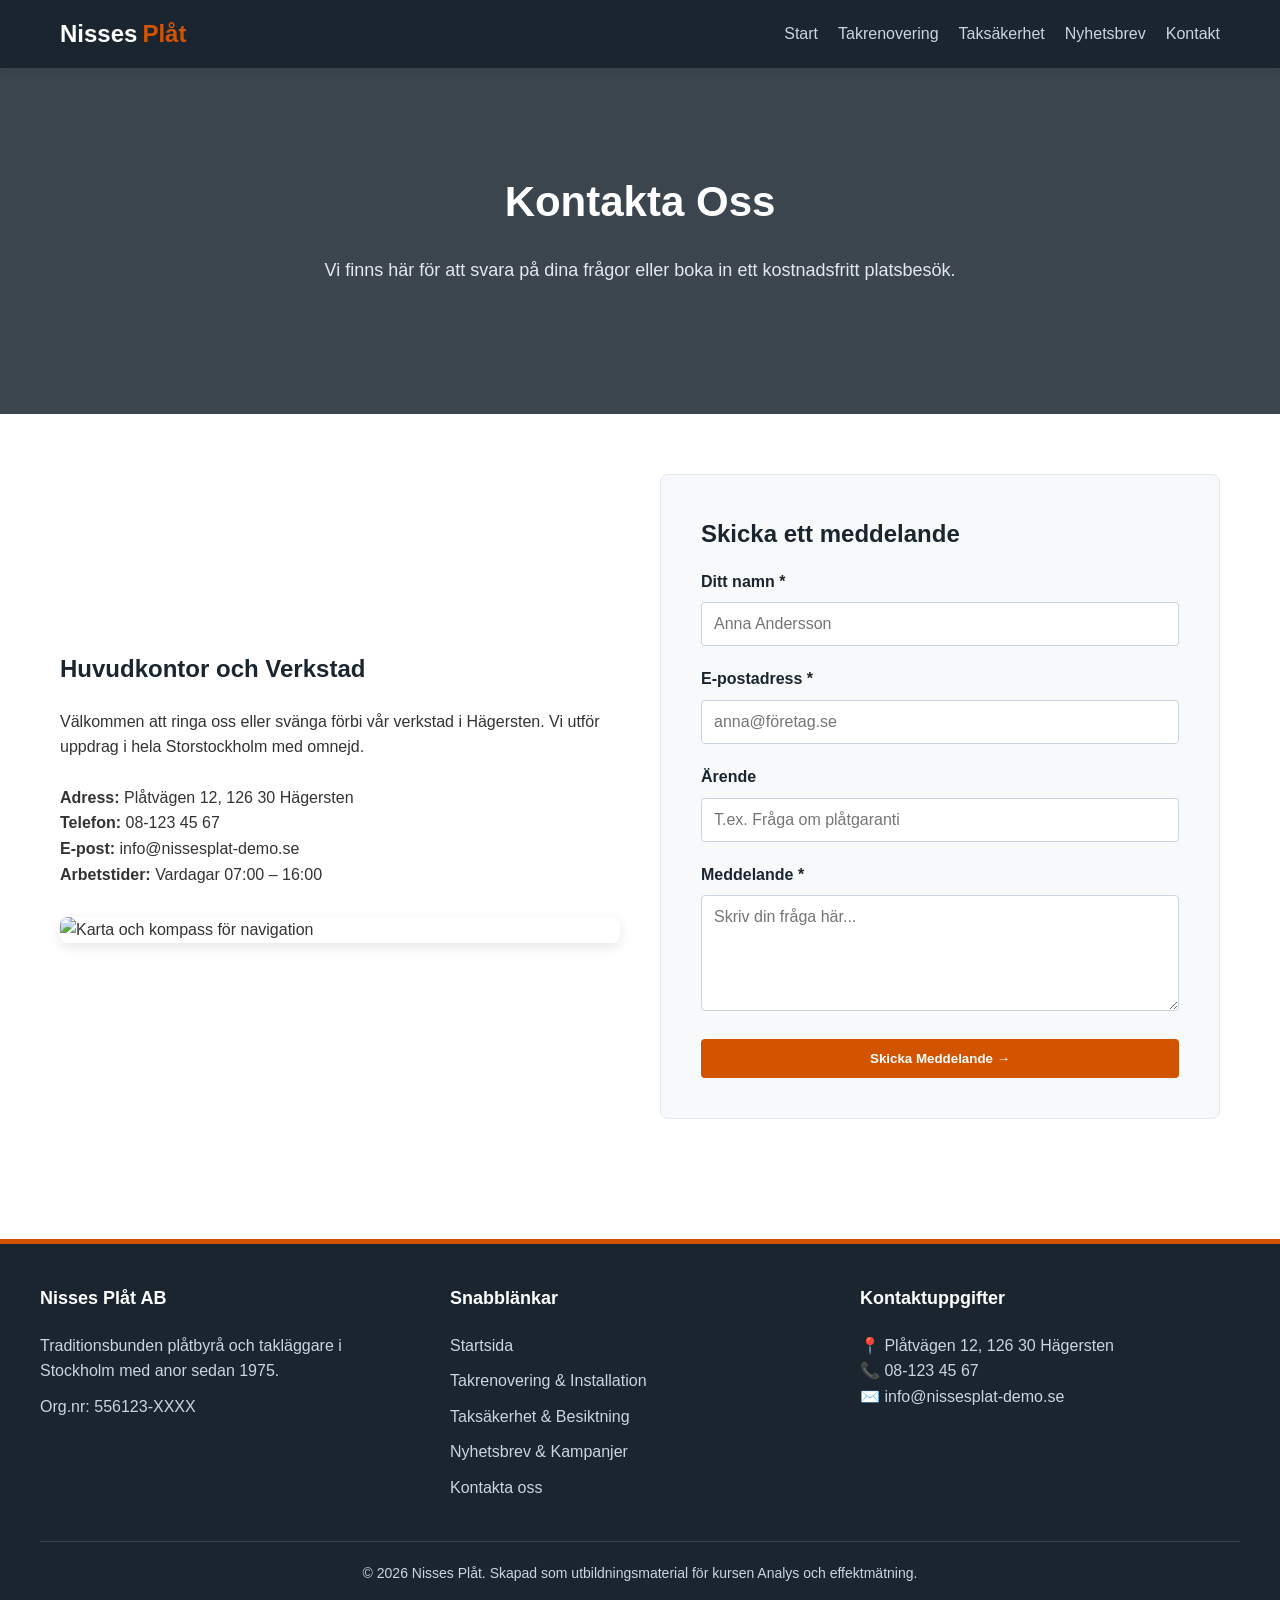
==== kontakt.html @ 35ddb616 "Add files via upload" ====
<!DOCTYPE html>
<html lang="sv">
<head>
    <meta charset="UTF-8">
    <meta name="viewport" content="width=device-width, initial-scale=1.0">
    <title>Kontakta Nisses Plåt | Nisses Plåt Stockholm</title>
    <meta name="description" content="Kontakta Nisses Plåt i Hägersten, Stockholm. Ring oss, besök oss eller skicka ett meddelande direkt via vårt kontaktformulär.">
    <link rel="stylesheet" href="style.css">
    
    <!-- KURS-TIPS: Klistra in din Google Analytics 4 (gtag.js) spårningskod här nedanför -->
    <!-- Global site tag (gtag.js) - Google Analytics -->
    <script async src="https://www.googletagmanager.com/gtag/js?id=G-XXXXXXXXXX"></script>
    <script>
      window.dataLayer = window.dataLayer || [];
      function gtag(){dataLayer.push(arguments);}
      gtag('js', new Date());
      gtag('config', 'G-XXXXXXXXXX'); // Ersätt med ditt riktiga Measurement ID sen
    </script>
</head>
<body>

    <header>
        <div class="nav-container">
            <div class="logo">
                <a href="index.html">Nisses<span>Plåt</span></a>
            </div>
            <div class="menu-toggle" id="mobile-menu">
                <span></span>
                <span></span>
                <span></span>
            </div>
            <ul class="nav-menu">
                <li><a href="index.html">Start</a></li>
                <li><a href="produkt-1.html">Takrenovering</a></li>
                <li><a href="produkt-2.html">Taksäkerhet</a></li>
                <li><a href="nyhetsbrev.html">Nyhetsbrev</a></li>
                <li><a href="kontakt.html">Kontakt</a></li>
            </ul>
        </div>
    </header>

    <section class="hero" style="background-image: linear-gradient(rgba(26, 37, 47, 0.85), rgba(26, 37, 47, 0.85)), url('https://images.unsplash.com/photo-1486406146926-c627a92ad1ab?auto=format&fit=crop&w=1200&q=80');">
        <div class="hero-content">
            <h1>Kontakta Oss</h1>
            <p>Vi finns här för att svara på dina frågor eller boka in ett kostnadsfritt platsbesök.</p>
        </div>
    </section>

    <main class="container">
        <div class="grid-2">
            <div>
                <h2 style="color: var(--primary-color); margin-bottom: 20px;">Huvudkontor och Verkstad</h2>
                <p style="margin-bottom: 25px;">Välkommen att ringa oss eller svänga förbi vår verkstad i Hägersten. Vi utför uppdrag i hela Storstockholm med omnejd.</p>
                
                <div style="margin-bottom: 20px;">
                    <p><strong>Adress:</strong> Plåtvägen 12, 126 30 Hägersten</p>
                    <p><strong>Telefon:</strong> 08-123 45 67</p>
                    <p><strong>E-post:</strong> info@nissesplat-demo.se</p>
                    <p><strong>Arbetstider:</strong> Vardagar 07:00 – 16:00</p>
                </div>

                <div style="margin-top: 30px;">
                    <!-- Karta/Illustration-plats för lokal förankring -->
                    <img src="https://images.unsplash.com/photo-1524661135-423995f22d0b?auto=format&fit=crop&w=600&q=80" alt="Karta och kompass för navigation" class="responsive-img">
                </div>
            </div>
            
            <div>
                <div class="form-container">
                    <h2 style="margin-bottom: 15px; color: var(--primary-color);">Skicka ett meddelande</h2>
                    
                    <!-- GENERELLT KONTAKTFORMULÄR -->
                    <form id="form_generell_kontakt" action="thank-you.html" method="GET">
                        <input type="hidden" name="lead_type" value="allman_kontakt">
                        
                        <div class="form-group">
                            <label for="c_name">Ditt namn *</label>
                            <input type="text" id="c_name" name="fullname" class="form-control" required placeholder="Anna Andersson">
                        </div>
                        <div class="form-group">
                            <label for="c_email">E-postadress *</label>
                            <input type="email" id="c_email" name="email" class="form-control" required placeholder="anna@företag.se">
                        </div>
                        <div class="form-group">
                            <label for="c_subject">Ärende</label>
                            <input type="text" id="c_subject" name="subject" class="form-control" placeholder="T.ex. Fråga om plåtgaranti">
                        </div>
                        <div class="form-group">
                            <label for="c_message">Meddelande *</label>
                            <textarea id="c_message" name="message" class="form-control" rows="5" required placeholder="Skriv din fråga här..."></textarea>
                        </div>
                        <button type="submit" class="btn" style="width: 100%;">Skicka Meddelande &rarr;</button>
                    </form>
                </div>
            </div>
        </div>
    </main>

    <footer>
        <div class="footer-content">
            <div class="footer-section">
                <h4>Nisses Plåt AB</h4>
                <p>Traditionsbunden plåtbyrå och takläggare i Stockholm med anor sedan 1975.</p>
                <p style="margin-top: 10px;">Org.nr: 556123-XXXX</p>
            </div>
            <div class="footer-section">
                <h4>Snabblänkar</h4>
                <ul>
                    <li><a href="index.html">Startsida</a></li>
                    <li><a href="produkt-1.html">Takrenovering & Installation</a></li>
                    <li><a href="produkt-2.html">Taksäkerhet & Besiktning</a></li>
                    <li><a href="nyhetsbrev.html">Nyhetsbrev & Kampanjer</a></li>
                    <li><a href="kontakt.html">Kontakta oss</a></li>
                </ul>
            </div>
            <div class="footer-section">
                <h4>Kontaktuppgifter</h4>
                <p>📍 Plåtvägen 12, 126 30 Hägersten</p>
                <p>📞 08-123 45 67</p>
                <p>✉️ info@nissesplat-demo.se</p>
            </div>
        </div>
        <div class="footer-bottom">
            <p>&copy; 2026 Nisses Plåt. Skapad som utbildningsmaterial för kursen Analys och effektmätning.</p>
        </div>
    </footer>

    <script src="script.js"></script>
</body>
</html>
---- style.css ----
/* CSS-återställning och globala stilar */
*, *::before, *::after {
    box-sizing: border-box;
    margin: 0;
    padding: 0;
}

:root {
    --primary-color: #1a252f; /* Mörk plåt/skiffer */
    --accent-color: #d35400;  /* Koppar/Plåtslagarorange */
    --accent-hover: #b33900;
    --text-color: #333333;
    --light-bg: #f8f9fa;
    --white: #ffffff;
    --border-color: #e2e8f0;
    --font-main: 'Segoe UI', Tahoma, Geneva, Verdana, sans-serif;
}

body {
    font-family: var(--font-main);
    line-height: 1.6;
    color: var(--text-color);
    background-color: var(--white);
}

/* Navigation */
header {
    background-color: var(--primary-color);
    position: sticky;
    top: 0;
    z-index: 1000;
    box-shadow: 0 2px 10px rgba(0,0,0,0.1);
}

.nav-container {
    max-width: 1200px;
    margin: 0 auto;
    display: flex;
    justify-content: space-between;
    align-items: center;
    padding: 15px 20px;
}

.logo a {
    color: var(--white);
    font-size: 24px;
    font-weight: bold;
    text-decoration: none;
    display: flex;
    align-items: center;
}

.logo span {
    color: var(--accent-color);
    margin-left: 5px;
}

.nav-menu {
    display: flex;
    list-style: none;
    gap: 20px;
}

.nav-menu a {
    color: #cbd5e1;
    text-decoration: none;
    font-weight: 500;
    transition: color 0.3s;
    font-size: 16px;
}

.nav-menu a:hover, .nav-menu a.active {
    color: var(--white);
    border-bottom: 2px solid var(--accent-color);
}

/* Hamburgarmeny för mobil */
.menu-toggle {
    display: none;
    flex-direction: column;
    gap: 5px;
    cursor: pointer;
}

.menu-toggle span {
    width: 25px;
    height: 3px;
    background-color: var(--white);
    transition: 0.3s;
}

/* Hero-sektioner */
.hero {
    background-linear-gradient: rgba(26, 37, 47, 0.85);
    background-size: cover;
    background-position: center;
    color: var(--white);
    padding: 100px 20px;
    text-align: center;
}

.hero-content {
    max-width: 800px;
    margin: 0 auto;
}

.hero h1 {
    font-size: 42px;
    margin-bottom: 20px;
    font-weight: 700;
}

.hero p {
    font-size: 18px;
    margin-bottom: 30px;
    color: #e2e8f0;
}

/* Knappar / CTA */
.btn {
    display: inline-block;
    background-color: var(--accent-color);
    color: var(--white);
    padding: 12px 30px;
    text-decoration: none;
    border-radius: 4px;
    font-weight: 600;
    transition: background-color 0.3s, transform 0.2s;
    border: none;
    cursor: pointer;
}

.btn:hover {
    background-color: var(--accent-hover);
    transform: translateY(-2px);
}

.btn-secondary {
    background-color: transparent;
    border: 2px solid var(--white);
    margin-left: 15px;
}

.btn-secondary:hover {
    background-color: var(--white);
    color: var(--primary-color);
}

/* Huvudinnehåll & Sektioner */
.container {
    max-width: 1200px;
    margin: 0 auto;
    padding: 60px 20px;
}

.section-title {
    text-align: center;
    font-size: 32px;
    margin-bottom: 40px;
    position: relative;
    color: var(--primary-color);
}

.section-title::after {
    content: '';
    display: block;
    width: 60px;
    height: 4px;
    background-color: var(--accent-color);
    margin: 10px auto 0;
}

/* Grid-layouter */
.grid-2 {
    display: grid;
    grid-template-columns: repeat(auto-fit, minmax(300px, 1fr));
    gap: 40px;
    align-items: center;
}

.grid-3 {
    display: grid;
    grid-template-columns: repeat(auto-fit, minmax(300px, 1fr));
    gap: 30px;
}

/* Kort / Feature-boxar */
.card {
    background: var(--white);
    padding: 30px;
    border-radius: 8px;
    box-shadow: 0 4px 6px rgba(0,0,0,0.05);
    border: 1px solid var(--border-color);
    transition: transform 0.3s;
}

.card:hover {
    transform: translateY(-5px);
}

.card h3 {
    margin-bottom: 15px;
    color: var(--primary-color);
}

/* Bildhantering */
.responsive-img {
    width: 100%;
    height: auto;
    border-radius: 8px;
    box-shadow: 0 4px 12px rgba(0,0,0,0.1);
    display: block;
}

/* Formulärstilar */
.form-container {
    background-color: var(--light-bg);
    padding: 40px;
    border-radius: 8px;
    border: 1px solid var(--border-color);
    max-width: 600px;
    margin: 0 auto;
}

.form-group {
    margin-bottom: 20px;
}

.form-group label {
    display: block;
    margin-bottom: 8px;
    font-weight: 600;
    color: var(--primary-color);
}

.form-control {
    width: 100%;
    padding: 12px;
    border: 1px solid #cbd5e1;
    border-radius: 4px;
    font-family: var(--font-main);
    font-size: 16px;
}

.form-control:focus {
    outline: none;
    border-color: var(--accent-color);
    box-shadow: 0 0 0 3px rgba(211, 84, 0, 0.15);
}

/* Footer */
footer {
    background-color: var(--primary-color);
    color: #cbd5e1;
    padding: 40px 20px;
    margin-top: 60px;
    border-top: 5px solid var(--accent-color);
}

.footer-content {
    max-width: 1200px;
    margin: 0 auto;
    display: flex;
    justify-content: space-between;
    flex-wrap: wrap;
    gap: 30px;
}

.footer-section {
    flex: 1;
    min-width: 250px;
}

.footer-section h4 {
    color: var(--white);
    margin-bottom: 20px;
    font-size: 18px;
}

.footer-section ul {
    list-style: none;
}

.footer-section ul li {
    margin-bottom: 10px;
}

.footer-section ul li a {
    color: #cbd5e1;
    text-decoration: none;
    transition: color 0.2s;
}

.footer-section ul li a:hover {
    color: var(--white);
}

.footer-bottom {
    max-width: 1200px;
    margin: 30px auto 0;
    padding-top: 20px;
    border-top: 1px solid #334155;
    text-align: center;
    font-size: 14px;
}

/* Responsiv Media Queries */
@media (max-width: 768px) {
    .menu-toggle {
        display: flex;
    }
    
    .nav-menu {
        display: none;
        position: absolute;
        top: 100%;
        left: 0;
        width: 100%;
        background-color: var(--primary-color);
        flex-direction: column;
        padding: 20px;
        box-shadow: 0 4px 6px rgba(0,0,0,0.1);
        gap: 15px;
    }
    
    .nav-menu.active {
        display: flex;
    }
    
    .hero h1 {
        font-size: 32px;
    }
    
    .btn-secondary {
        margin-left: 0;
        margin-top: 15px;
        display: block;
    }
}
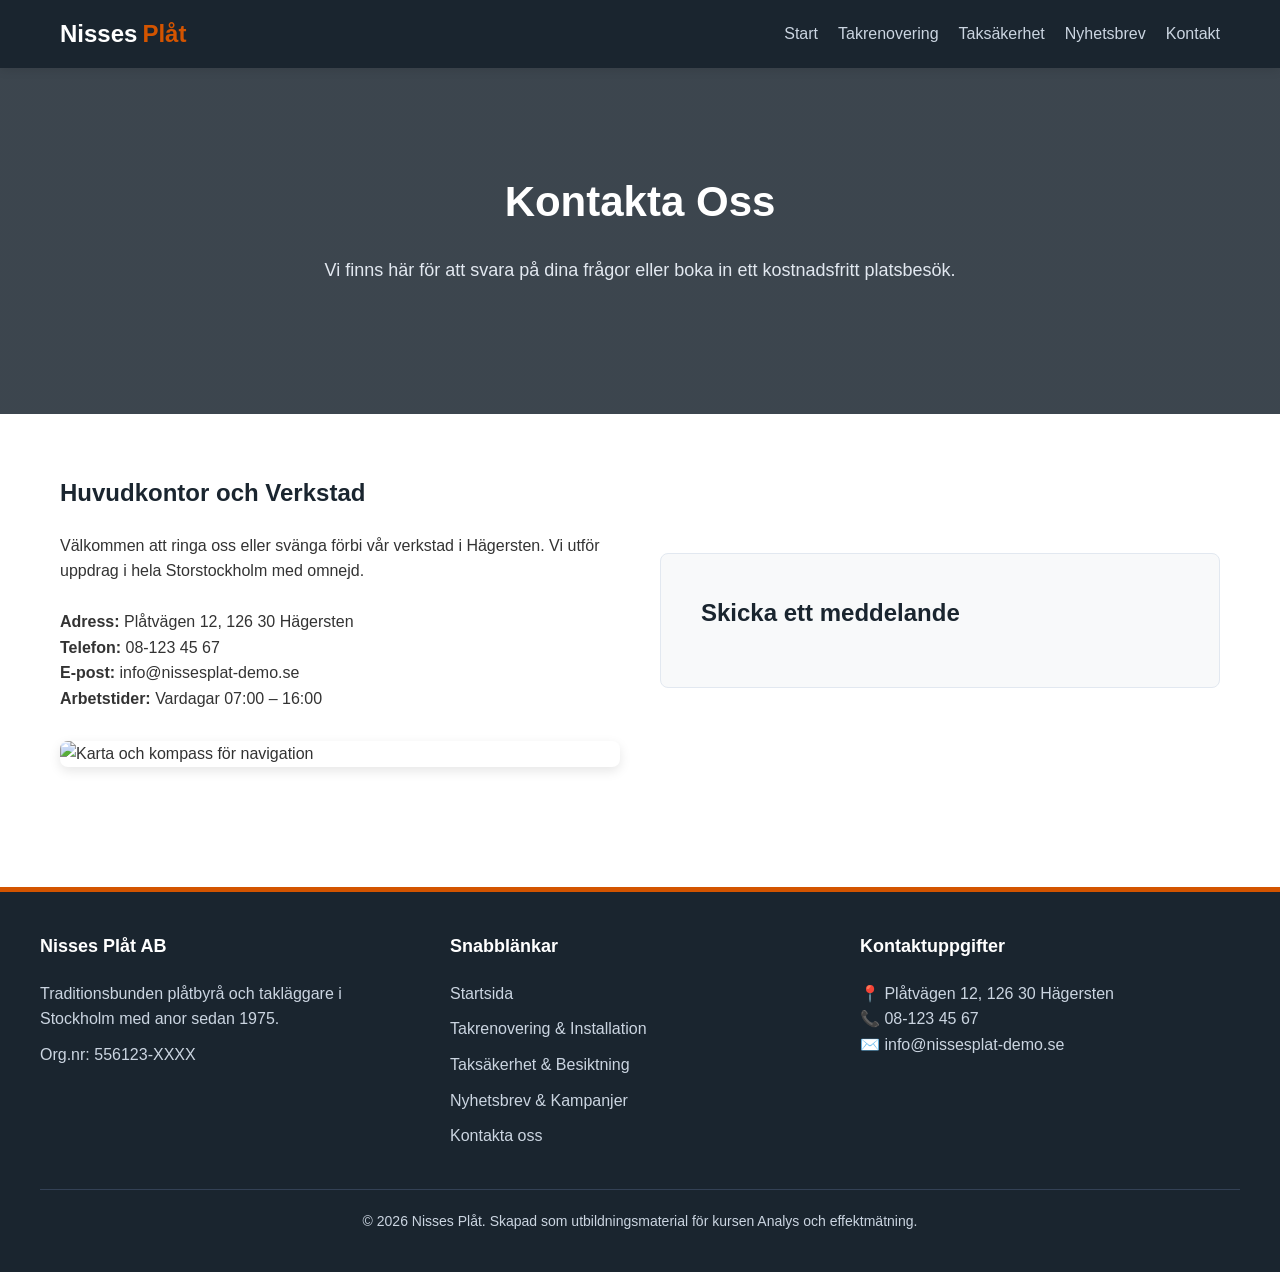
==== commit 22d17b22: "Replace contact form with HubSpot form embed" ====
--- a/kontakt.html
+++ b/kontakt.html
@@ -9,13 +9,15 @@
     
     <!-- KURS-TIPS: Klistra in din Google Analytics 4 (gtag.js) spårningskod här nedanför -->
     <!-- Global site tag (gtag.js) - Google Analytics -->
-    <script async src="https://www.googletagmanager.com/gtag/js?id=G-XXXXXXXXXX"></script>
-    <script>
-      window.dataLayer = window.dataLayer || [];
-      function gtag(){dataLayer.push(arguments);}
-      gtag('js', new Date());
-      gtag('config', 'G-XXXXXXXXXX'); // Ersätt med ditt riktiga Measurement ID sen
-    </script>
+    <!-- Google tag (gtag.js) -->
+<script async src="https://www.googletagmanager.com/gtag/js?id=G-0EHP5RQWJB"></script>
+<script>
+  window.dataLayer = window.dataLayer || [];
+  function gtag(){dataLayer.push(arguments);}
+  gtag('js', new Date());
+
+  gtag('config', 'G-0EHP5RQWJB');
+</script>
 </head>
 <body>
 
@@ -68,29 +70,9 @@
             <div>
                 <div class="form-container">
                     <h2 style="margin-bottom: 15px; color: var(--primary-color);">Skicka ett meddelande</h2>
-                    
-                    <!-- GENERELLT KONTAKTFORMULÄR -->
-                    <form id="form_generell_kontakt" action="thank-you.html" method="GET">
-                        <input type="hidden" name="lead_type" value="allman_kontakt">
-                        
-                        <div class="form-group">
-                            <label for="c_name">Ditt namn *</label>
-                            <input type="text" id="c_name" name="fullname" class="form-control" required placeholder="Anna Andersson">
-                        </div>
-                        <div class="form-group">
-                            <label for="c_email">E-postadress *</label>
-                            <input type="email" id="c_email" name="email" class="form-control" required placeholder="anna@företag.se">
-                        </div>
-                        <div class="form-group">
-                            <label for="c_subject">Ärende</label>
-                            <input type="text" id="c_subject" name="subject" class="form-control" placeholder="T.ex. Fråga om plåtgaranti">
-                        </div>
-                        <div class="form-group">
-                            <label for="c_message">Meddelande *</label>
-                            <textarea id="c_message" name="message" class="form-control" rows="5" required placeholder="Skriv din fråga här..."></textarea>
-                        </div>
-                        <button type="submit" class="btn" style="width: 100%;">Skicka Meddelande &rarr;</button>
-                    </form>
+                    <script src="https://js-eu1.hsforms.net/forms/embed/148691173.js" defer></script>
+<div class="hs-form-frame" data-region="eu1" data-form-id="96203eb3-1d71-40e3-be9b-b3acb676685d" data-portal-id="148691173"></div>
+                                    
                 </div>
             </div>
         </div>
